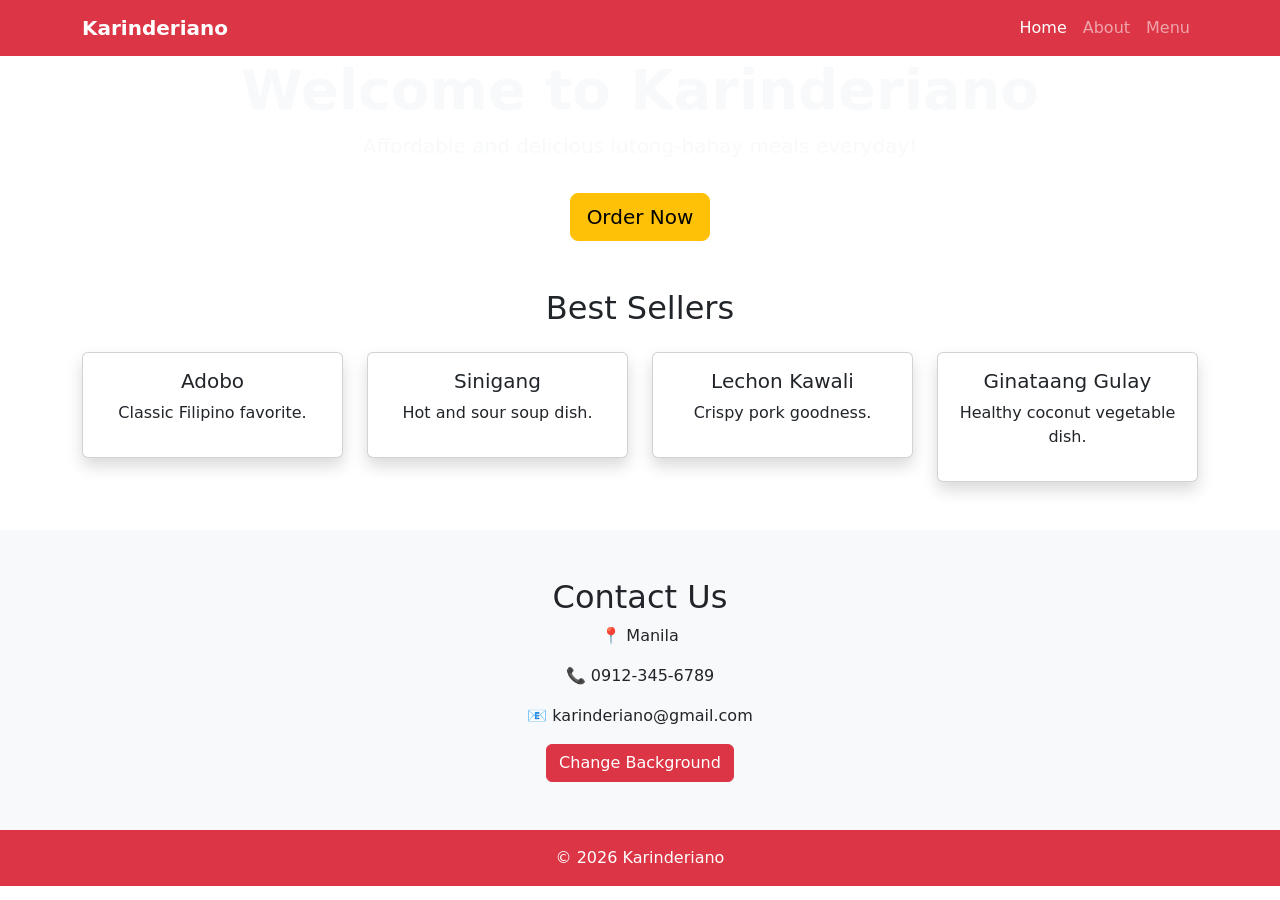
==== index.html @ 8aff5211 "Create index.html" ====
<!DOCTYPE html>
<html lang="en">
<head>
  <meta charset="UTF-8">
  <meta name="viewport" content="width=device-width, initial-scale=1">

  <title>Nanay's Karinderia</title>

  <link
    href="https://cdn.jsdelivr.net/npm/bootstrap@5.3.3/dist/css/bootstrap.min.css"
    rel="stylesheet"
  >

  <link rel="stylesheet" href="j.css">
</head>
<body>

<nav class="navbar navbar-expand-lg navbar-dark bg-danger">
  <div class="container">
    <a class="navbar-brand fw-bold" href="Apolinario.html">
      Karinderiano
    </a>

    <button
      class="navbar-toggler"
      type="button"
      data-bs-toggle="collapse"
      data-bs-target="#navbarNav"
    >
      <span class="navbar-toggler-icon"></span>
    </button>

    <div class="collapse navbar-collapse" id="navbarNav">
      <ul class="navbar-nav ms-auto">

        <li class="nav-item">
          <a class="nav-link active" href="Apolinario.html">Home</a>
        </li>

        <li class="nav-item">
          <a class="nav-link" href="Christian.html">About</a>
        </li>

        <li class="nav-item">
          <a class="nav-link" href="Menu.html">Menu</a>
        </li>

      </ul>
    </div>
  </div>
</nav>

<section class="hero text-center text-light d-flex align-items-center">
  <div class="container">
    <h1 class="display-4 fw-bold">
      Welcome to Karinderiano
    </h1>

    <p class="lead">
      Affordable and delicious lutong-bahay meals everyday!
    </p>

    <button class="btn btn-warning btn-lg mt-3" onclick="showMessage()">
      Order Now
    </button>
  </div>
</section>

<section class="container py-5">

  <h2 class="text-center mb-4">Best Sellers</h2>

  <div class="row g-4">

    <div class="col-md-3">
      <div class="card shadow">
        <div class="card-body text-center">
          <h5>Adobo</h5>
          <p>Classic Filipino favorite.</p>
        </div>
      </div>
    </div>

    <div class="col-md-3">
      <div class="card shadow">
        <div class="card-body text-center">
          <h5>Sinigang</h5>
          <p>Hot and sour soup dish.</p>
        </div>
      </div>
    </div>

    <div class="col-md-3">
      <div class="card shadow">
        <div class="card-body text-center">
          <h5>Lechon Kawali</h5>
          <p>Crispy pork goodness.</p>
        </div>
      </div>
    </div>

    <div class="col-md-3">
      <div class="card shadow">
        <div class="card-body text-center">
          <h5>Ginataang Gulay</h5>
          <p>Healthy coconut vegetable dish.</p>
        </div>
      </div>
    </div>

  </div>
</section>

<section class="bg-light py-5">
  <div class="container text-center">

    <h2>Contact Us</h2>

    <p>📍 Manila</p>
    <p>📞 0912-345-6789</p>
    <p>📧 karinderiano@gmail.com</p>

    <button class="btn btn-danger" onclick="changeColor()">
      Change Background
    </button>

  </div>
</section>

<footer class="bg-danger text-white text-center p-3">
  <p class="mb-0">© 2026 Karinderiano</p>
</footer>

<script
  src="https://cdn.jsdelivr.net/npm/bootstrap@5.3.3/dist/js/bootstrap.bundle.min.js">
</script>

<script src="cj.js"></script>

</body>
</html>
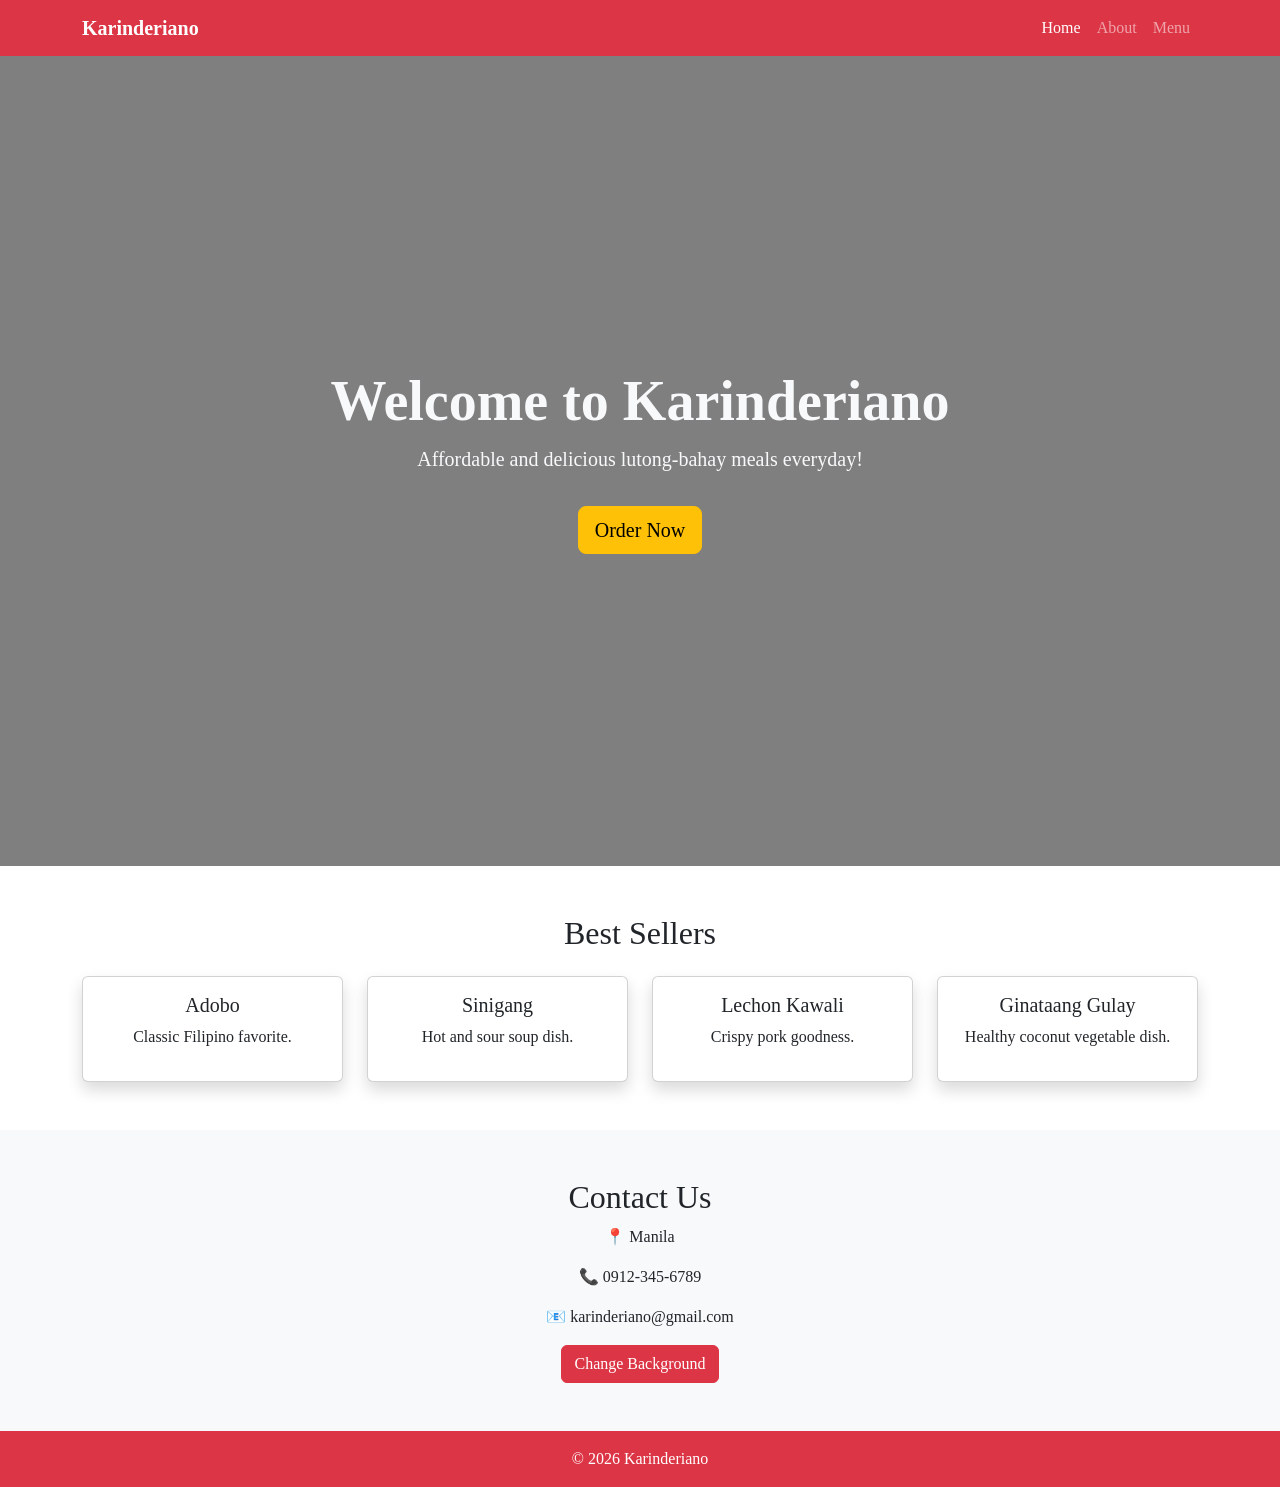
==== commit ddeb884d: "Update index.html" ====
--- a/index.html
+++ b/index.html
@@ -34,7 +34,7 @@
       <ul class="navbar-nav ms-auto">
 
         <li class="nav-item">
-          <a class="nav-link active" href="Apolinario.html">Home</a>
+          <a class="nav-link active" href="index.html">Home</a>
         </li>
 
         <li class="nav-item">
--- a/j.css
+++ b/j.css
@@ -0,0 +1,26 @@
+body {
+  font-family: 'Times New Roman', Times, serif;
+}
+
+.hero {
+  height: 90vh;
+  background:
+    linear-gradient(rgba(0,0,0,0.5),
+    rgba(0,0,0,0.5)),
+    url("https://images.unsplash.com/photo-1504674900247-0877df9cc836");
+    
+  background-size: cover;
+  background-position: center;
+}
+
+.card {
+  transition: transform 0.3s;
+}
+
+.card:hover {
+  transform: scale(1.05);
+}
+
+table {
+  background: white;
+}
